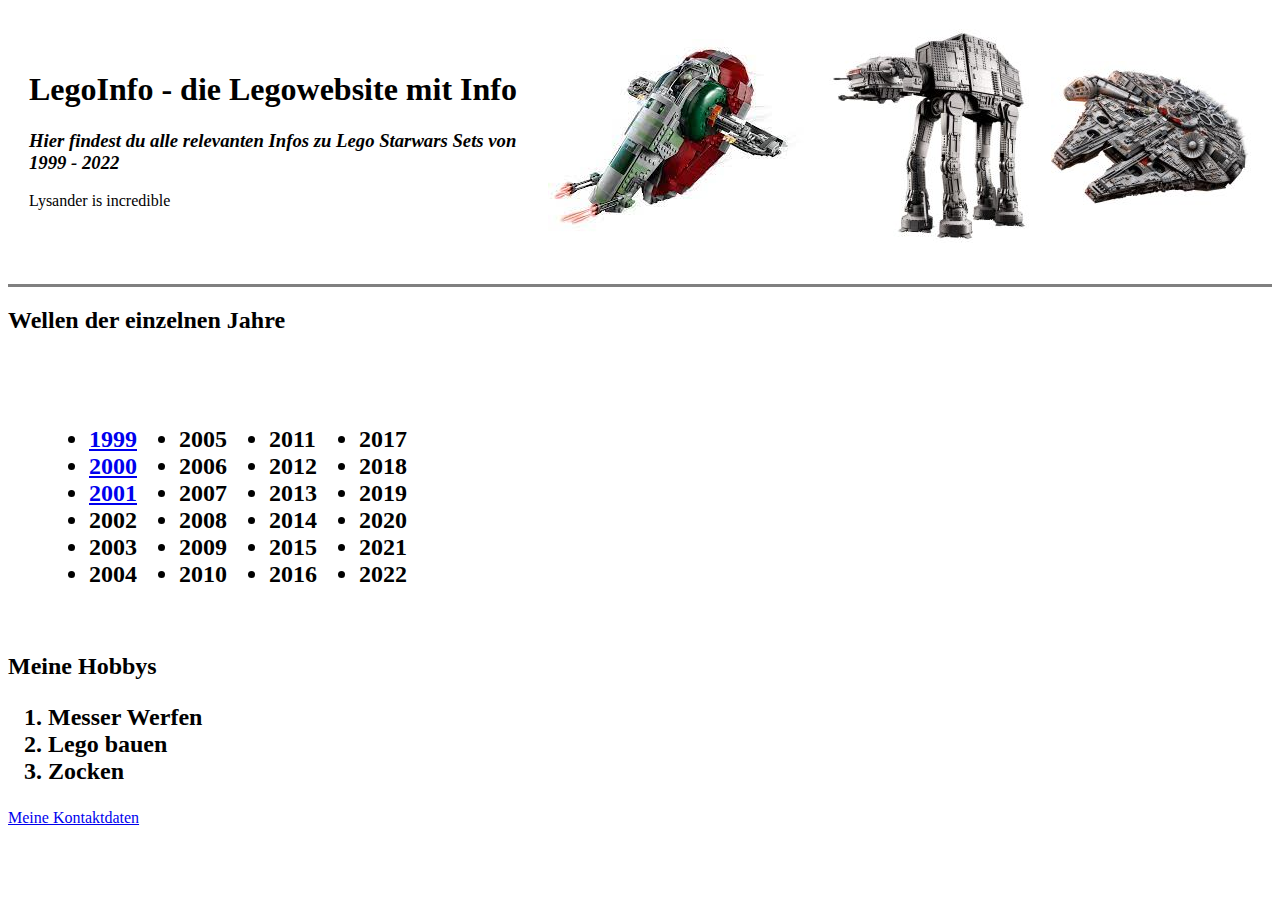
==== index.html @ f74f244a "Erste Testversion (ohne CSS)" ====
<!DOCTYPE html>
<html lang="en" dir="ltr">

<head>
  <meta charset="utf-8">
  <title> LegpInfo </title>
</head>

<body>


  <table cellspacing="20">
    <tr>
      <td>
        <h1> LegoInfo - die Legowebsite mit Info </h1>
        <h3> <em>

            Hier findest du alle relevanten Infos
            zu Lego Starwars Sets von 1999 - 2022
        </h3> </em>
        <p>
          Lysander is incredible <br />
      </td>
      <td> <img src="images/Slave I.jpg" /></td>
      <td> <img src="images/at at klein.jpeg" /></td>
      <td><img src="images/Millenium Falcon klein.jpg" /></td>
    </tr>
  </table>


  </p>
  <hr size="3" noshade>
  <h2>
    Wellen der einzelnen Jahre <br /><br />
    <table cellspacing="40">
      <tr>
        <td>
          <ul>
            <li>
              <strong>
                <a href="1999.html">1999</a>

              </strong>
            </li>
            <li>
              <a href="2000.html">2000</a>
            </li>
            <li>
              <a href="2001.html">2001</a>
            </li>
            <li>
              2002
            </li>
            <li>
              2003
            </li>
            <li>
              2004
            </li>

        </td>
        <td>
          <li>
            2005
          </li>
          <li>
            2006
          </li>
          <li>
            2007
          </li>
          <li>
            2008
          </li>
          <li>
            2009
          </li>
          <li>
            2010
          </li>


        </td>
        <td>
          <li>
            2011
          </li>
          <li>
            2012
          </li>
          <li>
            2013
          </li>
          <li>
            2014
          </li>
          <li>
            2015
          </li>
          <li>
            2016
          </li>

        </td>
        <td>
          <li>
            2017
          </li>
          <li>
            2018
          </li>
          <li>
            2019
          </li>
          <li>
            2020
          </li>
          <li>
            2021
          </li>
          <li>
            2022
          </li>

        </td>
      </tr>




    </table>
    </ul>
    Meine Hobbys
    <ol>
      <li>
        Messer Werfen
      </li>
      <li>
        Lego bauen
      </li>
      <li>
        Zocken
      </li>
    </ol>
  </h2>
  <a href="contact.html">Meine Kontaktdaten</a>


  <!-- Das kann man weglassen -->
</body>

</html>
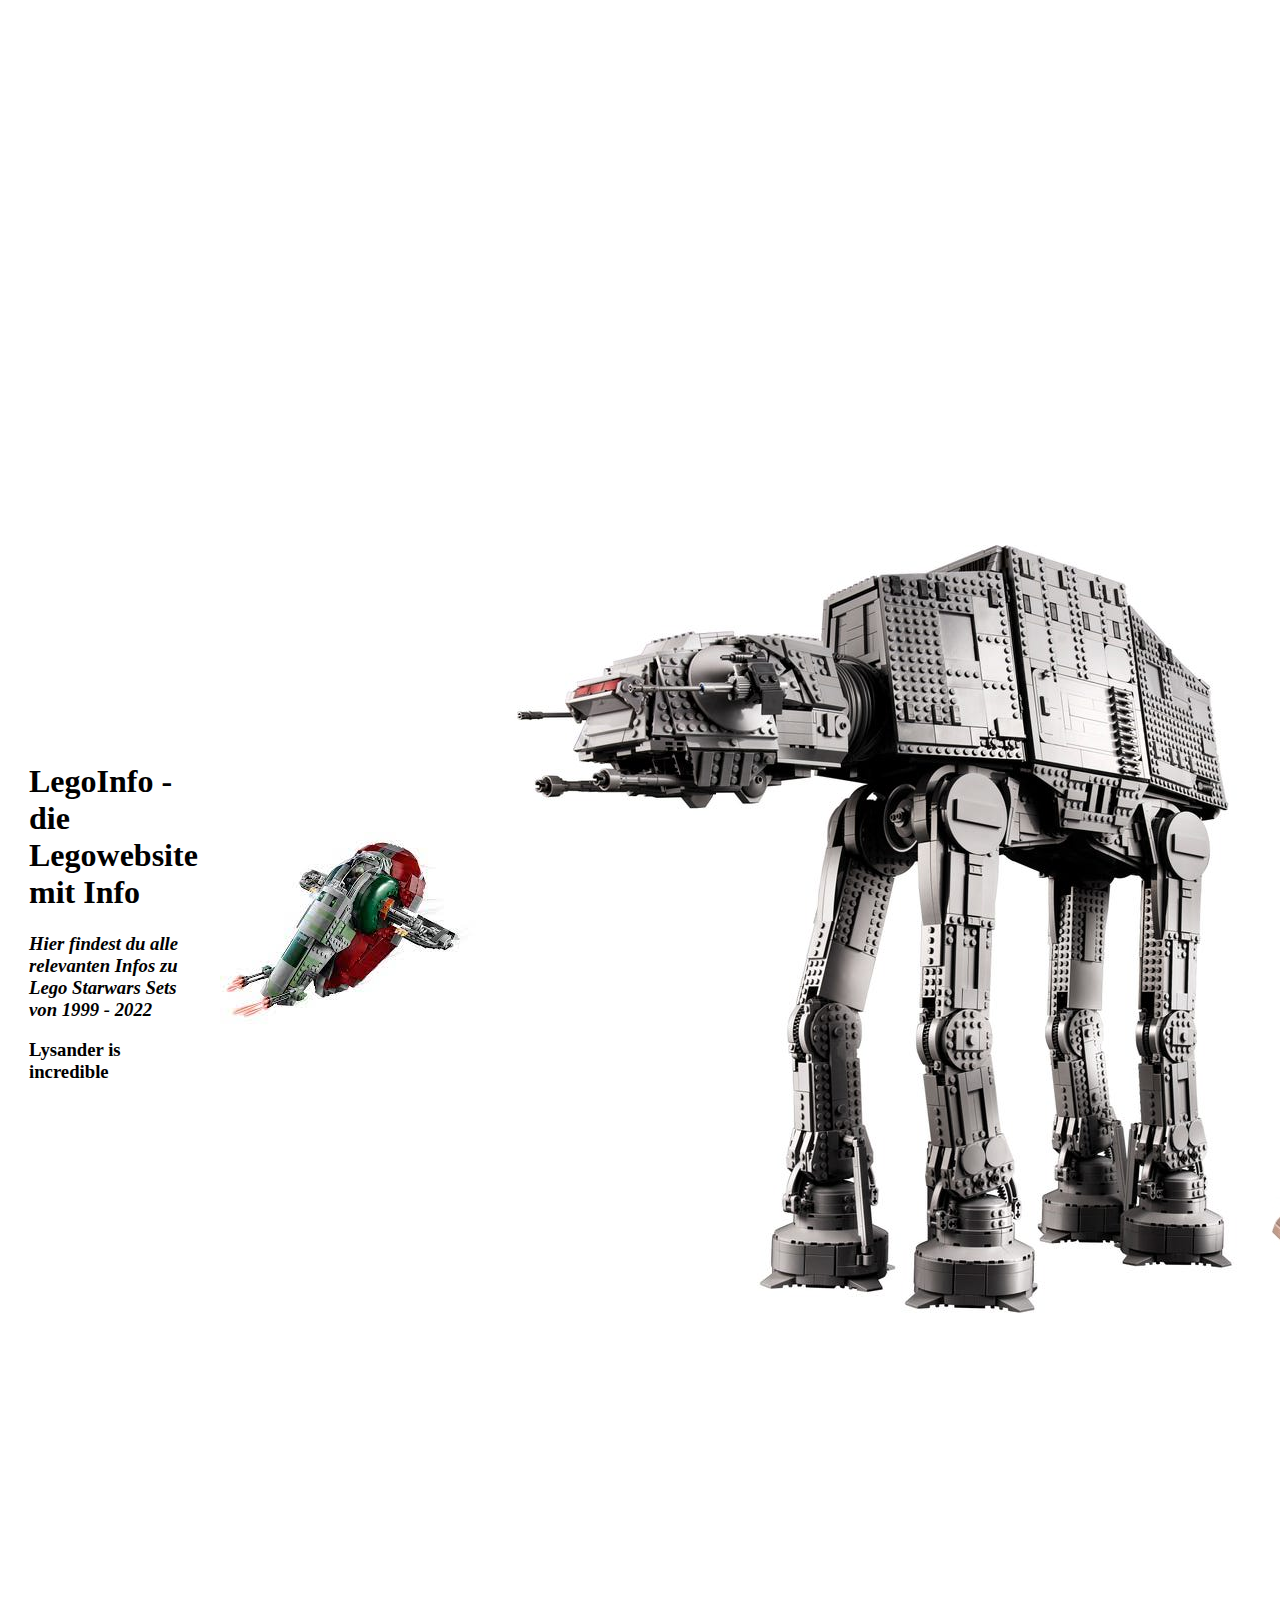
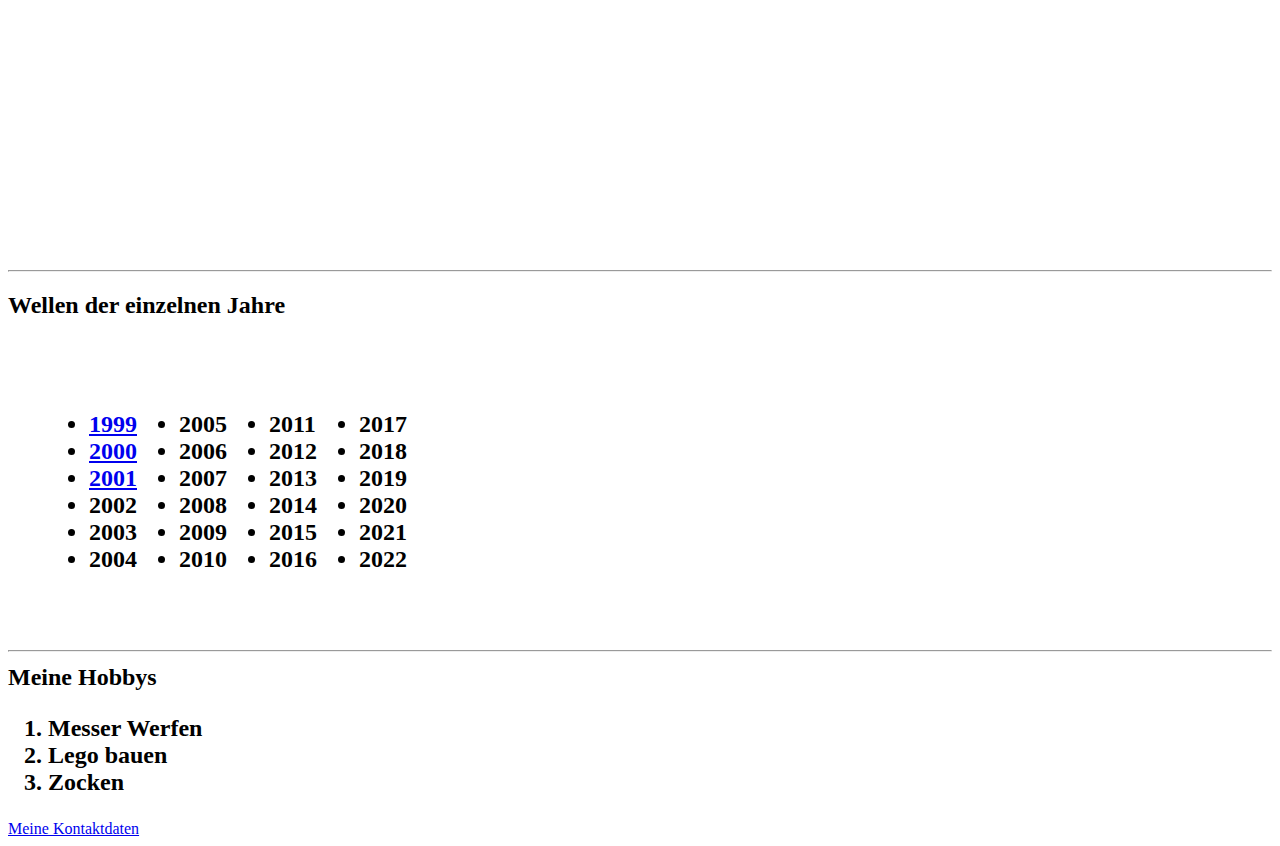
==== commit 7b014d6d: "Add files via upload" ====
--- a/index.html
+++ b/index.html
@@ -2,8 +2,12 @@
 <html lang="en" dir="ltr">
 
 <head>
+
+
+
   <meta charset="utf-8">
-  <title> LegpInfo </title>
+  <title> LegoInfo </title>
+  <link rel="stylesheet" href="css/styles.css">
 </head>
 
 <body>
@@ -19,17 +23,17 @@
             zu Lego Starwars Sets von 1999 - 2022
         </h3> </em>
         <p>
-          Lysander is incredible <br />
+        <h3>Lysander is incredible</h3>   <br />
       </td>
       <td> <img src="images/Slave I.jpg" /></td>
-      <td> <img src="images/at at klein.jpeg" /></td>
-      <td><img src="images/Millenium Falcon klein.jpg" /></td>
+      <td> <img src="images/AT AT.jpeg" /></td>
+      <td><img src="images/Millenium Falcon.jpg" /></td>
     </tr>
   </table>
 
 
   </p>
-  <hr size="3" noshade>
+  <hr>
   <h2>
     Wellen der einzelnen Jahre <br /><br />
     <table cellspacing="40">
@@ -129,6 +133,7 @@
 
 
     </table>
+    <hr>
     </ul>
     Meine Hobbys
     <ol>
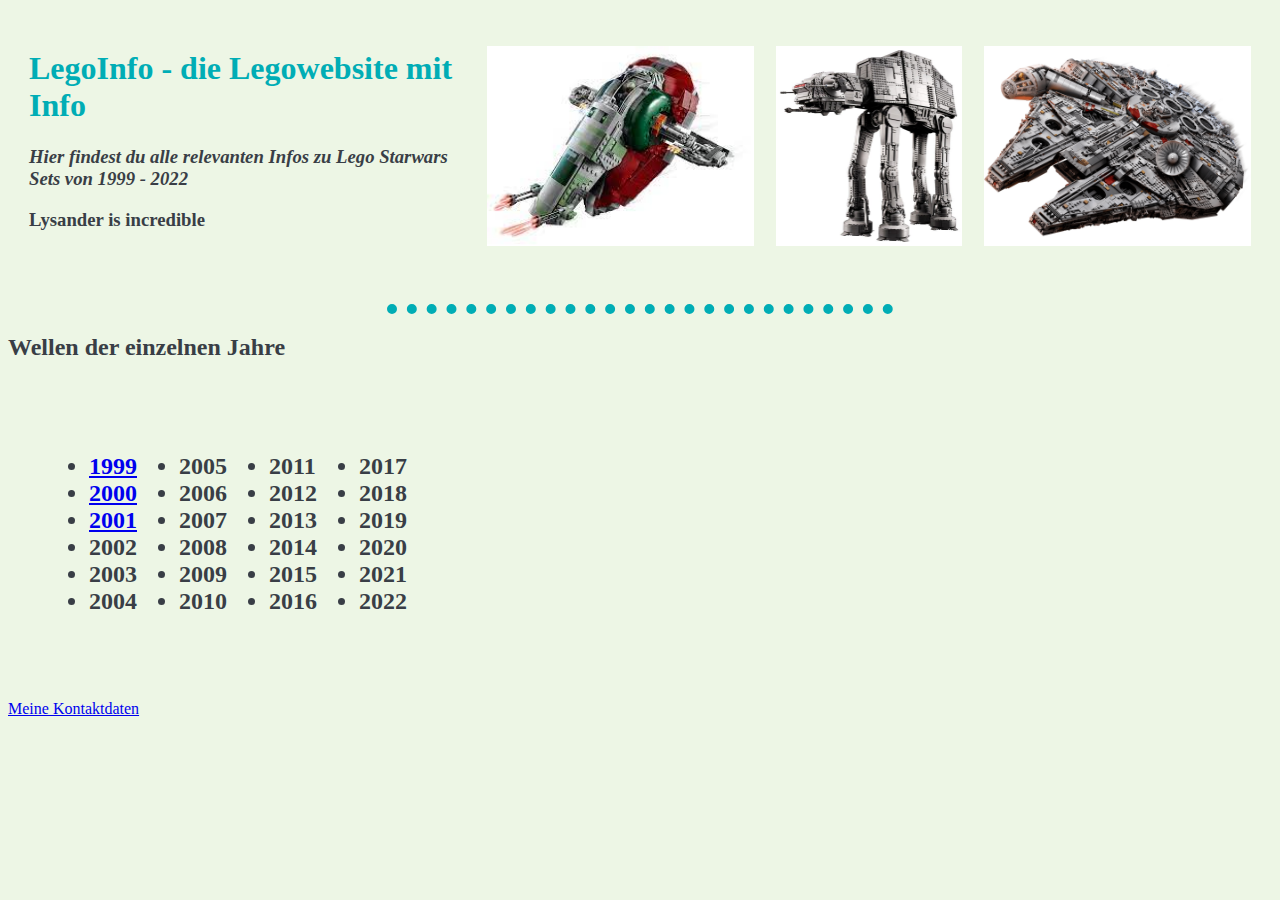
==== commit fe0413b9: "Add files via upload" ====
--- a/index.html
+++ b/index.html
@@ -8,11 +8,10 @@
   <meta charset="utf-8">
   <title> LegoInfo </title>
   <link rel="stylesheet" href="css/styles.css">
+    <link rel="icon" href="favicon.ico">
 </head>
 
 <body>
-
-
   <table cellspacing="20">
     <tr>
       <td>
@@ -23,7 +22,7 @@
             zu Lego Starwars Sets von 1999 - 2022
         </h3> </em>
         <p>
-        <h3>Lysander is incredible</h3>   <br />
+        <h3>Lysander is incredible</h3> <br />
       </td>
       <td> <img src="images/Slave I.jpg" /></td>
       <td> <img src="images/AT AT.jpeg" /></td>
@@ -133,20 +132,7 @@
 
 
     </table>
-    <hr>
-    </ul>
-    Meine Hobbys
-    <ol>
-      <li>
-        Messer Werfen
-      </li>
-      <li>
-        Lego bauen
-      </li>
-      <li>
-        Zocken
-      </li>
-    </ol>
+
   </h2>
   <a href="contact.html">Meine Kontaktdaten</a>
 
--- a/css/styles.css
+++ b/css/styles.css
@@ -0,0 +1,26 @@
+body {
+  background-color: #EDF6E5;
+}
+
+hr {
+  border-style: none;
+  border-top-style: dotted;
+  border-width: 10px;
+  border-color: #00ADB5;
+  height: 0px;
+  width: 40%
+}
+
+img {
+  height: 200px;
+}
+
+h1 {
+  color: #00ADB5;
+}
+h2 {
+  color:#393E46;
+}
+h3 {
+  color: #393E46;
+}
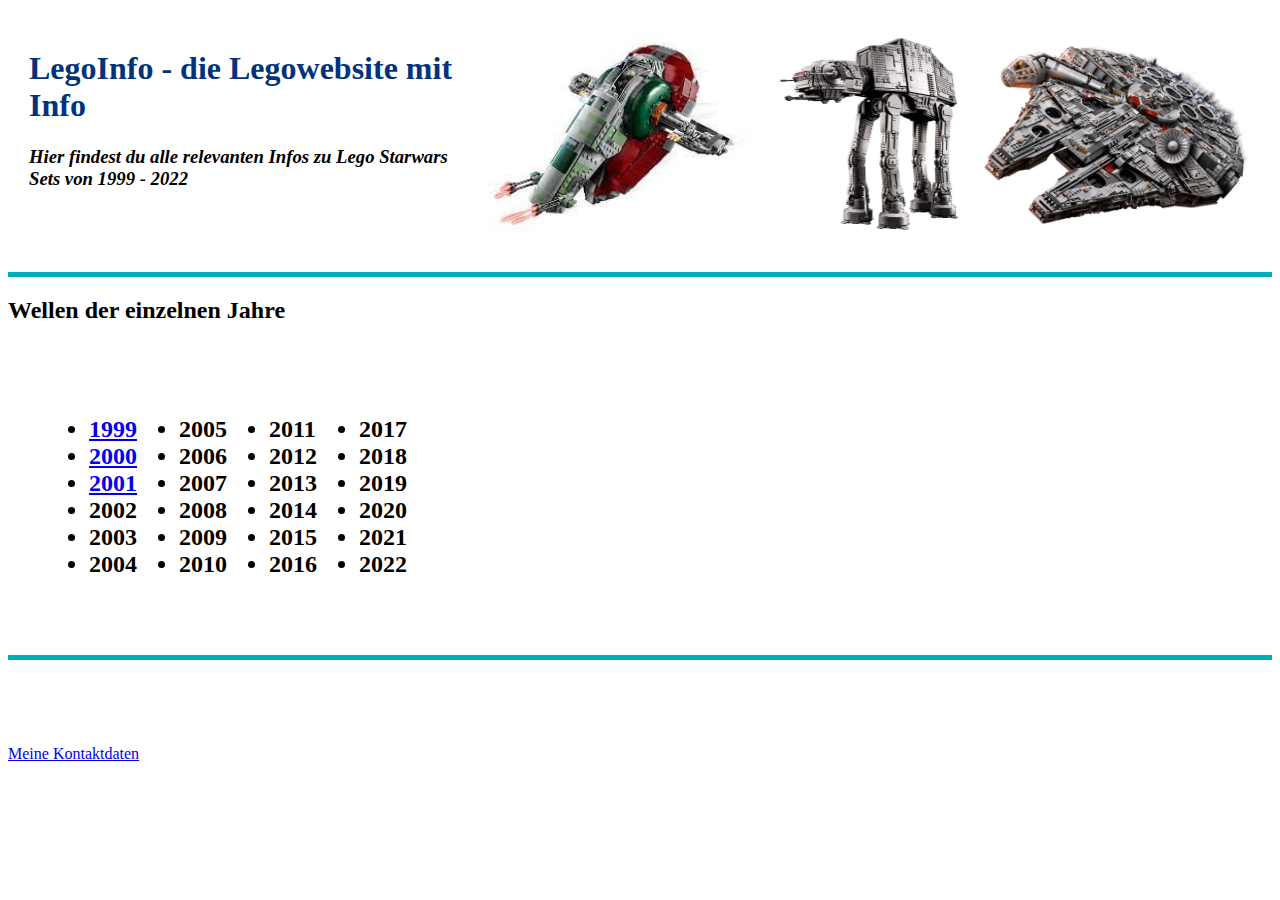
==== commit e45eb2fd: "Add files via upload" ====
--- a/index.html
+++ b/index.html
@@ -22,17 +22,17 @@
             zu Lego Starwars Sets von 1999 - 2022
         </h3> </em>
         <p>
-        <h3>Lysander is incredible</h3> <br />
+          <br />
       </td>
       <td> <img src="images/Slave I.jpg" /></td>
       <td> <img src="images/AT AT.jpeg" /></td>
       <td><img src="images/Millenium Falcon.jpg" /></td>
     </tr>
   </table>
-
+<hr>
 
   </p>
-  <hr>
+
   <h2>
     Wellen der einzelnen Jahre <br /><br />
     <table cellspacing="40">
@@ -132,7 +132,10 @@
 
 
     </table>
+    <hr>
 
+<br>
+<br>
   </h2>
   <a href="contact.html">Meine Kontaktdaten</a>
 
--- a/css/styles.css
+++ b/css/styles.css
@@ -1,14 +1,14 @@
 body {
-  background-color: #EDF6E5;
+  background-color: White;
 }
 
 hr {
   border-style: none;
-  border-top-style: dotted;
-  border-width: 10px;
+  border-top-style: solid;
+  border-width:5px;
   border-color: #00ADB5;
   height: 0px;
-  width: 40%
+  width: 100%
 }
 
 img {
@@ -16,11 +16,11 @@
 }
 
 h1 {
-  color: #00ADB5;
+  color: #00337C;
 }
 h2 {
-  color:#393E46;
+  color:Black;
 }
 h3 {
-  color: #393E46;
+  color: #75CAC3s;
 }
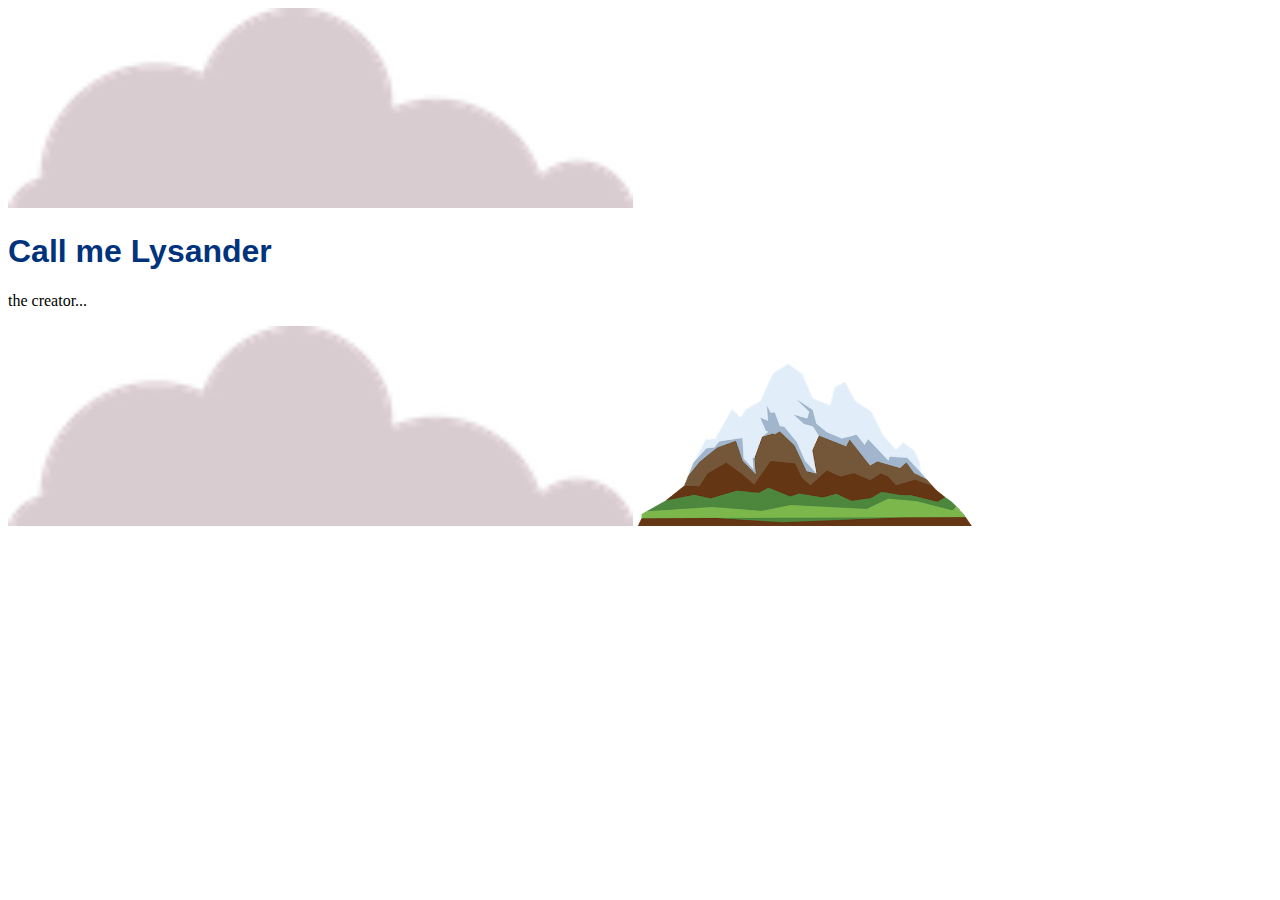
==== commit 8fcbfc52: "Add files via upload" ====
--- a/index.html
+++ b/index.html
@@ -1,146 +1,29 @@
 <!DOCTYPE html>
 <html lang="en" dir="ltr">
-
-<head>
+  <head>
+    <meta charset="utf-8">
+    <link rel="stylesheet" href="css/styles.css">
+    <link rel="icon" href="favicon.ico">
+    <title>Lysander Veit</title>
+  </head>
+  <body>
+    <div class="top-container">
+      <img src="images/cloud.png" alt="cloud-img"/>
+      <h1>Call me Lysander</h1>
+      <p>the creator...</p>
+        <img src="images/cloud.png" alt="cloud-img" />
+         <img src="images/mountain.png" alt="mountain-img">
 
 
-
-  <meta charset="utf-8">
-  <title> LegoInfo </title>
-  <link rel="stylesheet" href="css/styles.css">
-    <link rel="icon" href="favicon.ico">
-</head>
-
-<body>
-  <table cellspacing="20">
-    <tr>
-      <td>
-        <h1> LegoInfo - die Legowebsite mit Info </h1>
-        <h3> <em>
-
-            Hier findest du alle relevanten Infos
-            zu Lego Starwars Sets von 1999 - 2022
-        </h3> </em>
-        <p>
-          <br />
-      </td>
-      <td> <img src="images/Slave I.jpg" /></td>
-      <td> <img src="images/AT AT.jpeg" /></td>
-      <td><img src="images/Millenium Falcon.jpg" /></td>
-    </tr>
-  </table>
-<hr>
-
-  </p>
-
-  <h2>
-    Wellen der einzelnen Jahre <br /><br />
-    <table cellspacing="40">
-      <tr>
-        <td>
-          <ul>
-            <li>
-              <strong>
-                <a href="1999.html">1999</a>
-
-              </strong>
-            </li>
-            <li>
-              <a href="2000.html">2000</a>
-            </li>
-            <li>
-              <a href="2001.html">2001</a>
-            </li>
-            <li>
-              2002
-            </li>
-            <li>
-              2003
-            </li>
-            <li>
-              2004
-            </li>
-
-        </td>
-        <td>
-          <li>
-            2005
-          </li>
-          <li>
-            2006
-          </li>
-          <li>
-            2007
-          </li>
-          <li>
-            2008
-          </li>
-          <li>
-            2009
-          </li>
-          <li>
-            2010
-          </li>
-
-
-        </td>
-        <td>
-          <li>
-            2011
-          </li>
-          <li>
-            2012
-          </li>
-          <li>
-            2013
-          </li>
-          <li>
-            2014
-          </li>
-          <li>
-            2015
-          </li>
-          <li>
-            2016
-          </li>
-
-        </td>
-        <td>
-          <li>
-            2017
-          </li>
-          <li>
-            2018
-          </li>
-          <li>
-            2019
-          </li>
-          <li>
-            2020
-          </li>
-          <li>
-            2021
-          </li>
-          <li>
-            2022
-          </li>
-
-        </td>
-      </tr>
+    </div>
+    <div class="middle-container">
 
 
 
 
-    </table>
-    <hr>
+      </div>
+      <div class="bottom-container">
 
-<br>
-<br>
-  </h2>
-  <a href="contact.html">Meine Kontaktdaten</a>
+      </div>
 
-
-  <!-- Das kann man weglassen -->
-</body>
-
-</html>
+  </body>
--- a/css/styles.css
+++ b/css/styles.css
@@ -1,5 +1,6 @@
 body {
   background-color: White;
+  font-family: 'Merriweather', serif;
 }
 
 hr {
@@ -17,10 +18,13 @@
 
 h1 {
   color: #00337C;
+  font-family: 'Montserrat', sans-serif;
 }
 h2 {
   color:Black;
+  font-family: 'Montserrat', sans-serif;
 }
 h3 {
   color: #75CAC3s;
+  font-family: 'Montserrat', sans-serif;
 }
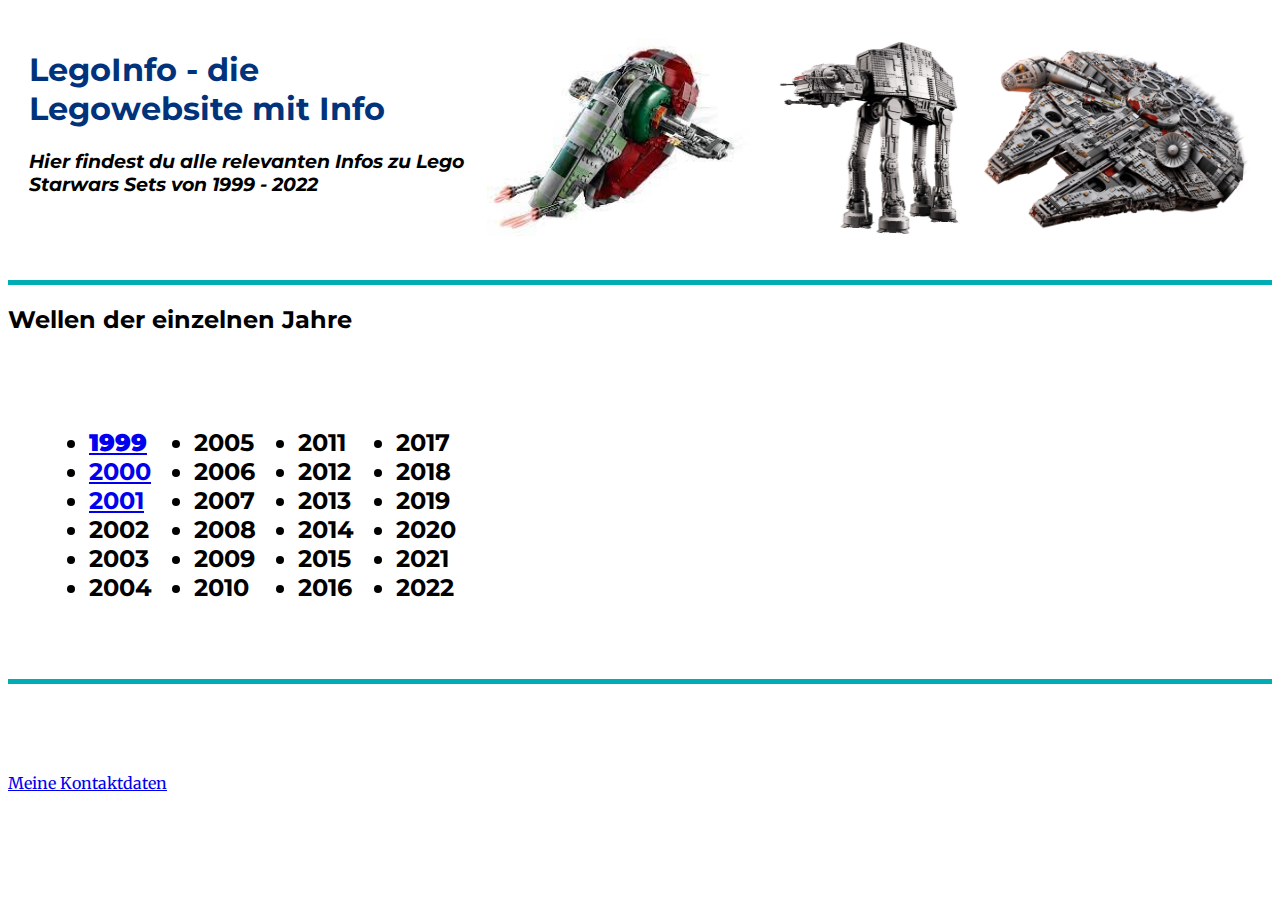
==== commit ee4ed28b: "Add files via upload" ====
--- a/index.html
+++ b/index.html
@@ -1,29 +1,151 @@
+
 <!DOCTYPE html>
 <html lang="en" dir="ltr">
-  <head>
-    <meta charset="utf-8">
-    <link rel="stylesheet" href="css/styles.css">
-    <link rel="icon" href="favicon.ico">
-    <title>Lysander Veit</title>
-  </head>
-  <body>
-    <div class="top-container">
-      <img src="images/cloud.png" alt="cloud-img"/>
-      <h1>Call me Lysander</h1>
-      <p>the creator...</p>
-        <img src="images/cloud.png" alt="cloud-img" />
-         <img src="images/mountain.png" alt="mountain-img">
+
+<head>
 
 
-    </div>
-    <div class="middle-container">
+
+  <meta charset="utf-8">
+  <title> LegoInfo </title>
+  <link rel="stylesheet" href="css/styles.css">
+    <link rel="icon" href="favicon.ico">
+    <link rel="preconnect" href="https://fonts.googleapis.com">
+<link rel="preconnect" href="https://fonts.gstatic.com" crossorigin>
+<link href="https://fonts.googleapis.com/css2?family=Merriweather&family=Montserrat&display=swap" rel="stylesheet">
+
+</head>
+
+<body>
+  <table cellspacing="20">
+    <tr>
+      <td>
+        <h1> LegoInfo - die Legowebsite mit Info </h1>
+        <h3> <em>
+
+            Hier findest du alle relevanten Infos
+            zu Lego Starwars Sets von 1999 - 2022
+        </h3> </em>
+        <p>
+          <br />
+      </td>
+      <td> <img src="images/Slave I.jpg" /></td>
+      <td> <img src="images/AT AT.jpeg" /></td>
+      <td><img src="images/Millenium Falcon.jpg" /></td>
+    </tr>
+  </table>
+<hr>
+
+  </p>
+
+  <h2>
+    Wellen der einzelnen Jahre <br /><br />
+    <table cellspacing="40">
+      <tr>
+        <td>
+          <ul>
+            <li>
+              <strong>
+                <a href="1999.html">1999</a>
+
+              </strong>
+            </li>
+            <li>
+              <a href="2000.html">2000</a>
+            </li>
+            <li>
+              <a href="2001.html">2001</a>
+            </li>
+            <li>
+              2002
+            </li>
+            <li>
+              2003
+            </li>
+            <li>
+              2004
+            </li>
+
+        </td>
+        <td>
+          <li>
+            2005
+          </li>
+          <li>
+            2006
+          </li>
+          <li>
+            2007
+          </li>
+          <li>
+            2008
+          </li>
+          <li>
+            2009
+          </li>
+          <li>
+            2010
+          </li>
+
+
+        </td>
+        <td>
+          <li>
+            2011
+          </li>
+          <li>
+            2012
+          </li>
+          <li>
+            2013
+          </li>
+          <li>
+            2014
+          </li>
+          <li>
+            2015
+          </li>
+          <li>
+            2016
+          </li>
+
+        </td>
+        <td>
+          <li>
+            2017
+          </li>
+          <li>
+            2018
+          </li>
+          <li>
+            2019
+          </li>
+          <li>
+            2020
+          </li>
+          <li>
+            2021
+          </li>
+          <li>
+            2022
+          </li>
+
+        </td>
+      </tr>
 
 
 
 
-      </div>
-      <div class="bottom-container">
+    </table>
+    <hr>
 
-      </div>
+<br>
+<br>
+  </h2>
+  <a href="contact.html">Meine Kontaktdaten</a>
 
-  </body>
+
+  <!-- Das kann man weglassen -->
+</body>
+
+</html>
